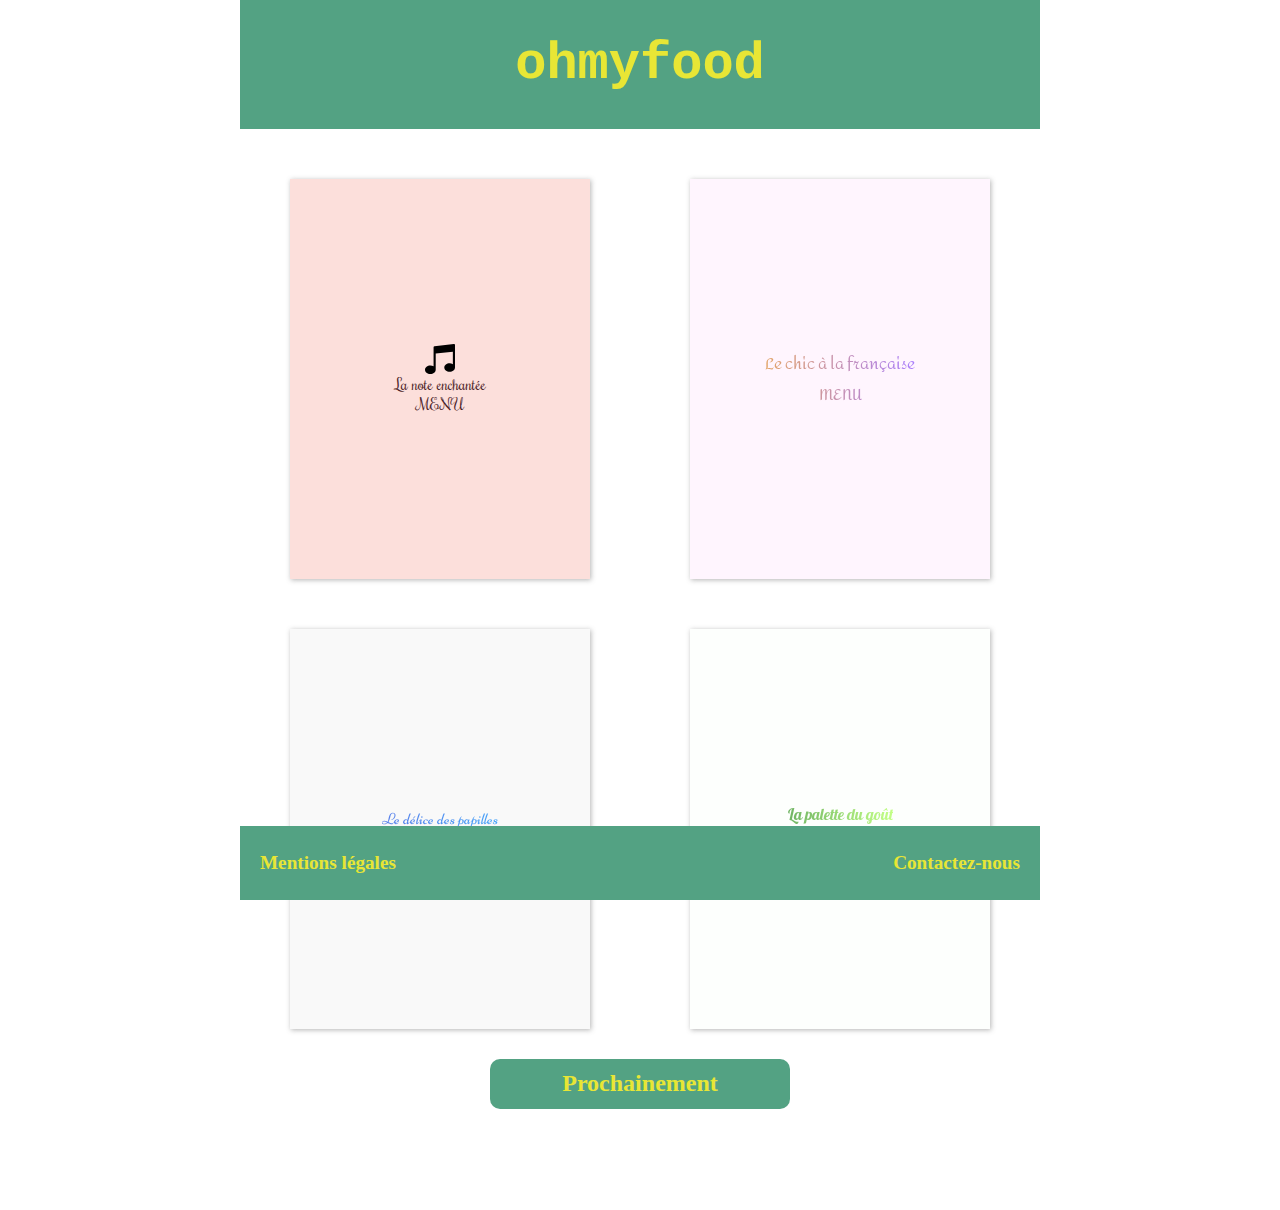
==== index.html @ a9adb23e "Toutes les pages de menus ont été créer et sont presque fini, le menu principal est presque fini ega" ====
<!DOCTYPE html>
<html>
  <head>
    <meta charset="utf-8"/>
    <link rel="stylesheet" href="./css/indexohmyfood.css" />
    <title>Oh My Food</title>
  </head>
  <body>
    <div id="contener">
      <header>
        <h1>ohmyfood</h1>
      </header>
      <div id="main">
        <section id="fourpages">
          <div class="page" id="menu1">
            <a href="./html/page1.html">
              <div class="btnmenu" id="btnmenu1">
                <img id="note" src="./images/music.svg" alt="Note de musique">
                <span>La note enchantée</span>
                <span>MENU</span>
              </div>
            </a>
          </div>
          <div class="page" id="menu2">
            <a href="./html/page2.html">
              <div class="btnmenu" id="btnmenu2">
                <span>Le chic à la française</span>
                <span>MENU</span>
              </div>
            </a>
          </div>
          <div class="page" id="menu3">
            <a href="./html/page3.html">
              <div class="btnmenu" id="btnmenu3">
                <span>Le délice des papilles</span>
                <span>MENU</span>
              </div>
            </a>
          </div>
          <div class="page" id="menu4">
            <a href="./html/page3.html">
              <div class="btnmenu" id="btnmenu4">
                <span>La palette du goût</span>
                <span>MENU</span>
              </div>
            </a>
          </div>
        </section>
        <section id="soon">
          <div id="btnsoon">
            <h2>Prochainement</h2>
          </div>
        </section>
      </div>
      <footer>
        <div class="btnwiggle">
          <h3>Mentions légales</h3>
        </div>
        <div class="btnwiggle">
          <h3>Contactez-nous</h3>
        </div>
      </footer>
    </div>
  </body>
</html>
---- css/indexohmyfood.css ----
@font-face {
  font-family: "police1";
  src: url("../Polices/Rochester/Rochester-Regular.ttf");
}

@font-face {
  font-family: "police2";
  src: url("../Polices/Amita/Amita-Regular.ttf");
}

@font-face {
  font-family: "police3";
  src: url("../Polices/Niconne/Niconne-Regular.ttf");
}

@font-face {
  font-family: "police4";
  src: url("../Polices/Galada/Galada-Regular.ttf");
}

a{
  text-decoration: none;
}

h1{
  font-size: 4em;
  color: rgb(232, 230, 53);
  font-weight: bold;
  font-family: monospace;
}

h2{
  font-size: 1.5em;
  color: rgb(232, 230, 53);
}

h3{
  font-size: 1.2em;
  color: rgb(232, 230, 53);
}

body {
  display: flex;
  min-height: 100%;
  margin: 0 auto;
}

#contener{
  display: flex;
  flex-direction: column;
  margin: 0 auto;
  width: 800px;
}

header{
  display: flex;
  background-color: rgb(83, 162, 131);
  justify-content: center;
  width: 100%;

}

#main{
  display: flex;
  flex-direction: column;
  padding: 0px 0px 100px 0px;
}

.page{
  display: flex;
  width: 300px;
  height: 400px;
  justify-content: center;
  margin-top: 50px;
  align-items: center;
  box-shadow: 1px 1px 5px rgba(99, 99, 99, 0.48);
}

#menu1{
  background-color: rgb(252, 223, 219);
}

#menu2{
  background-color: rgb(255, 245, 254);
}

#menu3{
  background-color: rgb(249, 249, 249);
}

#menu4{
  background-color: rgb(253, 255, 253);
}

.btnmenu{
  display: flex;
  justify-content: center;
  align-items: center;
  flex-direction: column;
  transition: transform 800ms;
  cursor: pointer;
}

#note{
  width: 30px;
  height: 30px;
}

#btnmenu1{
  font-family: "police1";
  color: rgb(76, 35, 40);
}

#btnmenu2{
  font-family: "police2";
  background: -webkit-linear-gradient(left, rgb(226, 164, 103) , rgb(169, 126, 253) 100%);
  color: transparent;
  -webkit-background-clip: text;
}

#btnmenu3{
  font-family: "police3";
  background: -webkit-linear-gradient(left, rgb(87, 126, 234) , rgb(73, 164, 249) 100%);
  color: transparent;
  -webkit-background-clip: text;
}

#btnmenu4{
  font-family: "police4";
  background: -webkit-linear-gradient(left, rgb(113, 181, 101) , rgb(195, 255, 135) 100%);
  color: transparent;
  -webkit-background-clip: text;
}

.btnmenu:hover{
  transform: scale(1.5);
}

#soon{
  display: flex;
  justify-content: center;
}

#btnsoon{
  background-color: rgb(83, 162, 131);
  border-radius:10px;
  width: 300px;
  height: 50px;
  margin-top: 30px;
  display: flex;
  justify-content: center;
  align-items: center;
  cursor: pointer;
}

#btnsoon:after {
  display: inline-block;
  animation: dotty steps(1,end) 2s infinite;
  content: '';
  color: rgb(232, 230, 53);
  font-size: 1.5em;
}

@keyframes dotty {
  0%   { content: ''; }
  25%  { content: '.'; }
  50%  { content: '..'; }
  75%  { content: '...'; }
  100% { content: ''; }
}

footer{
  display: flex;
  background-color: rgb(83, 162, 131);
  bottom: 0;
  margin: 0 auto;
  padding-top: 7px;
  padding-bottom: 7px;
  width: 800px;
  justify-content: space-between;
  position: fixed;
}

.btnwiggle{
padding: 0px 20px 0px 20px;
cursor: pointer;
}

.btnwiggle:hover{
  animation: wiggle 0.5s;
  animation-iteration-count: infinite;
}

@keyframes wiggle {
  0% { transform: translate(1px, 1px) rotate(0deg); }
  10% { transform: translate(-1px, -2px) rotate(-1deg); }
  20% { transform: translate(-3px, 0px) rotate(1deg); }
  30% { transform: translate(3px, 2px) rotate(0deg); }
  40% { transform: translate(1px, -1px) rotate(1deg); }
  50% { transform: translate(-1px, 2px) rotate(-1deg); }
  60% { transform: translate(-3px, 1px) rotate(0deg); }
  70% { transform: translate(3px, 1px) rotate(-1deg); }
  80% { transform: translate(-1px, -1px) rotate(1deg); }
  90% { transform: translate(1px, 2px) rotate(0deg); }
  100% { transform: translate(1px, -2px) rotate(-1deg); }
}

@media (max-width: 575px){

  #fourpages{
    display: flex;
    flex-direction: column;
    justify-content: space-around;
  }
}

@media (min-width: 600px){

  #fourpages{
    display: flex;
    flex-wrap: wrap;
    justify-content: space-around;
  }
}
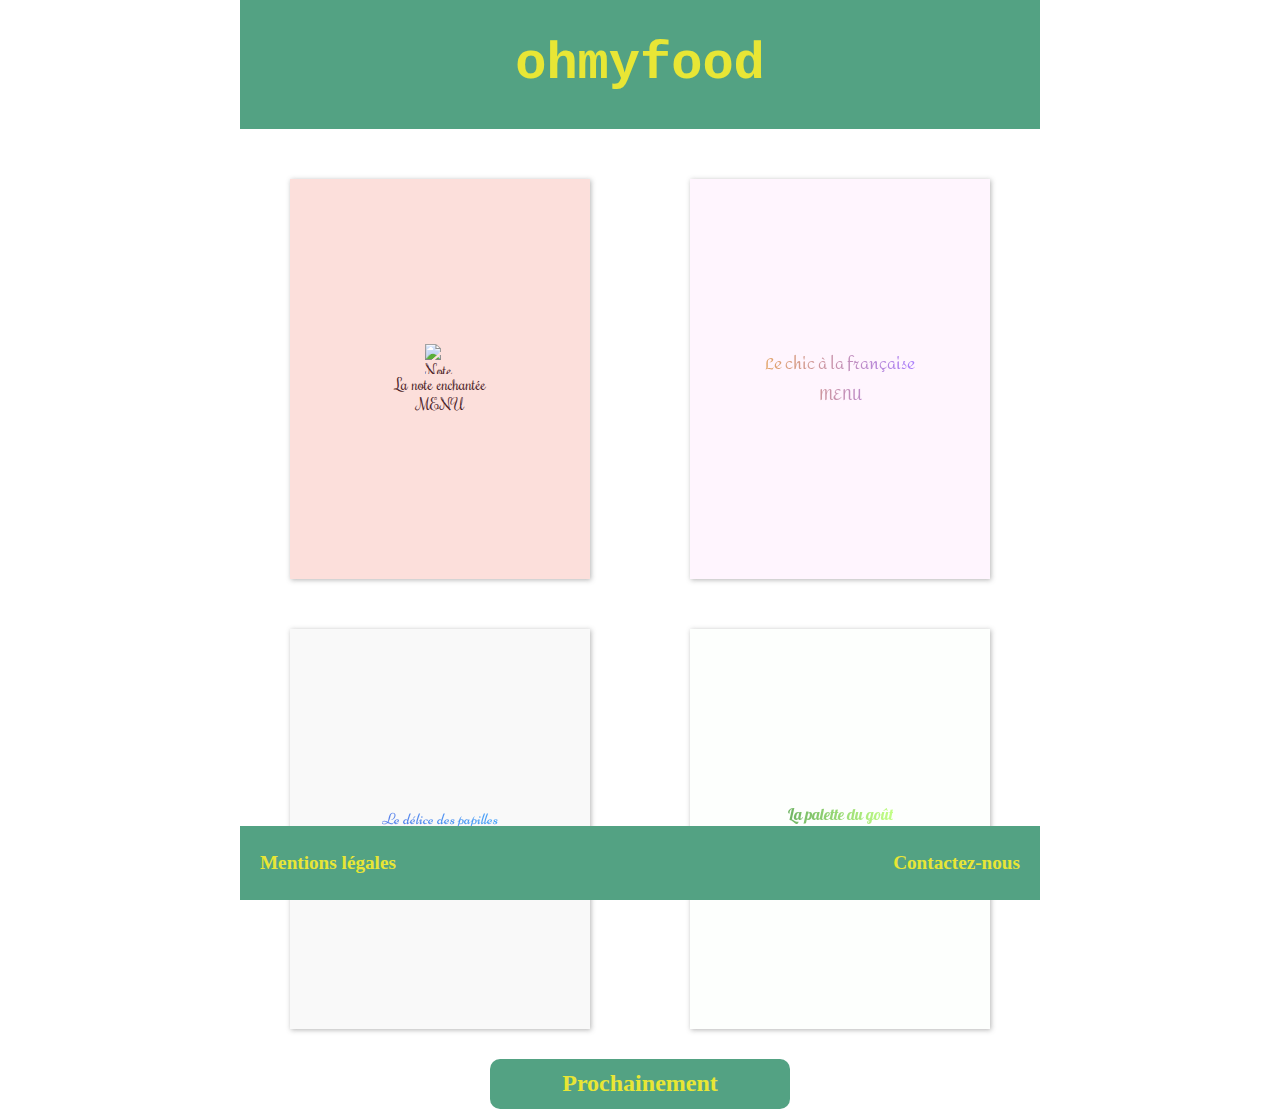
==== commit ddb3aabc: "w3c" ====
--- a/index.html
+++ b/index.html
@@ -1,5 +1,5 @@
 <!DOCTYPE html>
-<html>
+<html lang="fr">
   <head>
     <meta charset="utf-8"/>
     <link rel="stylesheet" href="./css/indexohmyfood.css" />
@@ -10,56 +10,57 @@
       <header>
         <h1>ohmyfood</h1>
       </header>
-      <div id="main">
-        <section id="fourpages">
-          <div class="page" id="menu1">
-            <a href="./html/page1.html">
-              <div class="btnmenu" id="btnmenu1">
-                <img id="note" src="./images/music.svg" alt="Note de musique">
-                <span>La note enchantée</span>
-                <span>MENU</span>
-              </div>
-            </a>
-          </div>
-          <div class="page" id="menu2">
-            <a href="./html/page2.html">
-              <div class="btnmenu" id="btnmenu2">
-                <span>Le chic à la française</span>
-                <span>MENU</span>
-              </div>
-            </a>
-          </div>
-          <div class="page" id="menu3">
-            <a href="./html/page3.html">
-              <div class="btnmenu" id="btnmenu3">
-                <span>Le délice des papilles</span>
-                <span>MENU</span>
-              </div>
-            </a>
-          </div>
-          <div class="page" id="menu4">
-            <a href="./html/page3.html">
-              <div class="btnmenu" id="btnmenu4">
-                <span>La palette du goût</span>
-                <span>MENU</span>
-              </div>
-            </a>
-          </div>
-        </section>
-        <section id="soon">
-          <div id="btnsoon">
-            <h2>Prochainement</h2>
-          </div>
-        </section>
-      </div>
-      <footer>
+      <main id="fourpages">
+        <div class="page" id="menu1">
+          <a href="./html/page1.html">
+            <div class="btnmenu" id="btnmenu1">
+              <img id="note" src="./images/note.png" alt="Note de musique">
+              <span>La note enchantée</span>
+              <span id="spanmenu1">MENU</span>
+            </div>
+          </a>
+        </div>
+        <div class="page" id="menu2">
+          <a href="./html/page2.html">
+            <div class="btnmenu" id="btnmenu2">
+              <span>Le chic à la française</span>
+              <span id="spanmenu2">MENU</span>
+            </div>
+          </a>
+        </div>
+        <div class="page" id="menu3">
+          <a href="./html/page3.html">
+            <div class="btnmenu" id="btnmenu3">
+              <span>Le délice des papilles</span>
+              <span id="spanmenu3">MENU</span>
+            </div>
+          </a>
+        </div>
+        <div class="page" id="menu4">
+          <a href="./html/page4.html">
+            <div class="btnmenu" id="btnmenu4">
+              <span>La palette du goût</span>
+              <span id="spanmenu4">MENU</span>
+            </div>
+          </a>
+        </div>
+      <section id="soon">
+        <div id="btnsoon">
+          <h2>Prochainement</h2>
+        </div>
+      </section>
+    </main>
+    <footer>
+      <a href="./html/mentionpage.html">
         <div class="btnwiggle">
           <h3>Mentions légales</h3>
         </div>
+      </a>
+      <a href="mailto:ohmyfood@gmail.com">
         <div class="btnwiggle">
           <h3>Contactez-nous</h3>
         </div>
-      </footer>
-    </div>
+      </a>
+    </footer>
   </body>
 </html>
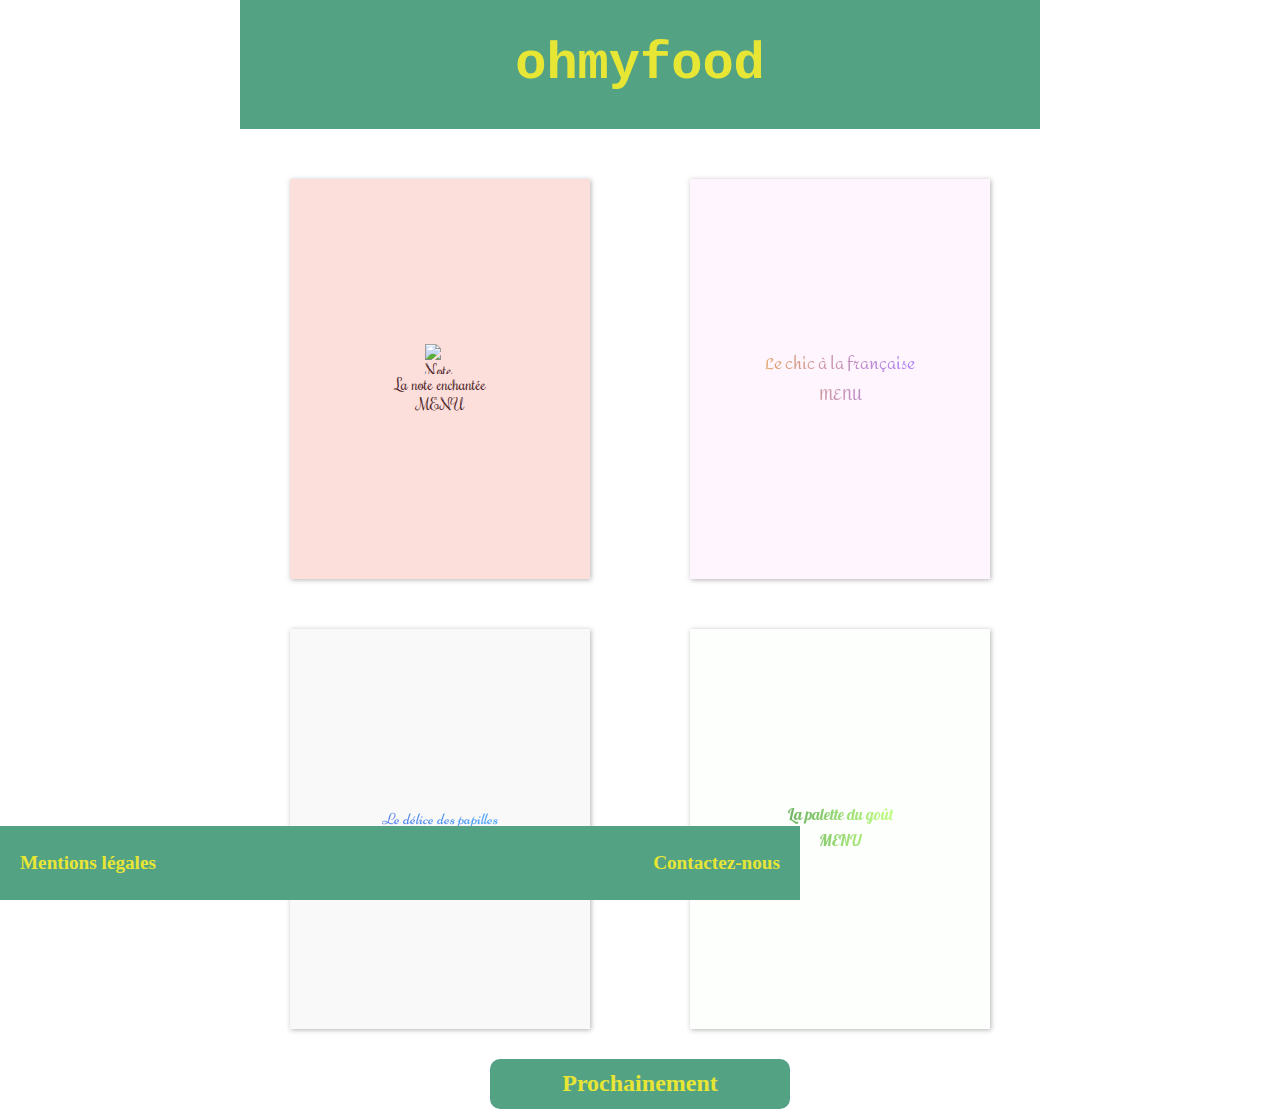
==== commit c51be2b5: "w3c" ====
--- a/index.html
+++ b/index.html
@@ -50,6 +50,7 @@
         </div>
       </section>
     </main>
+  </div>
     <footer>
       <a href="./html/mentionpage.html">
         <div class="btnwiggle">
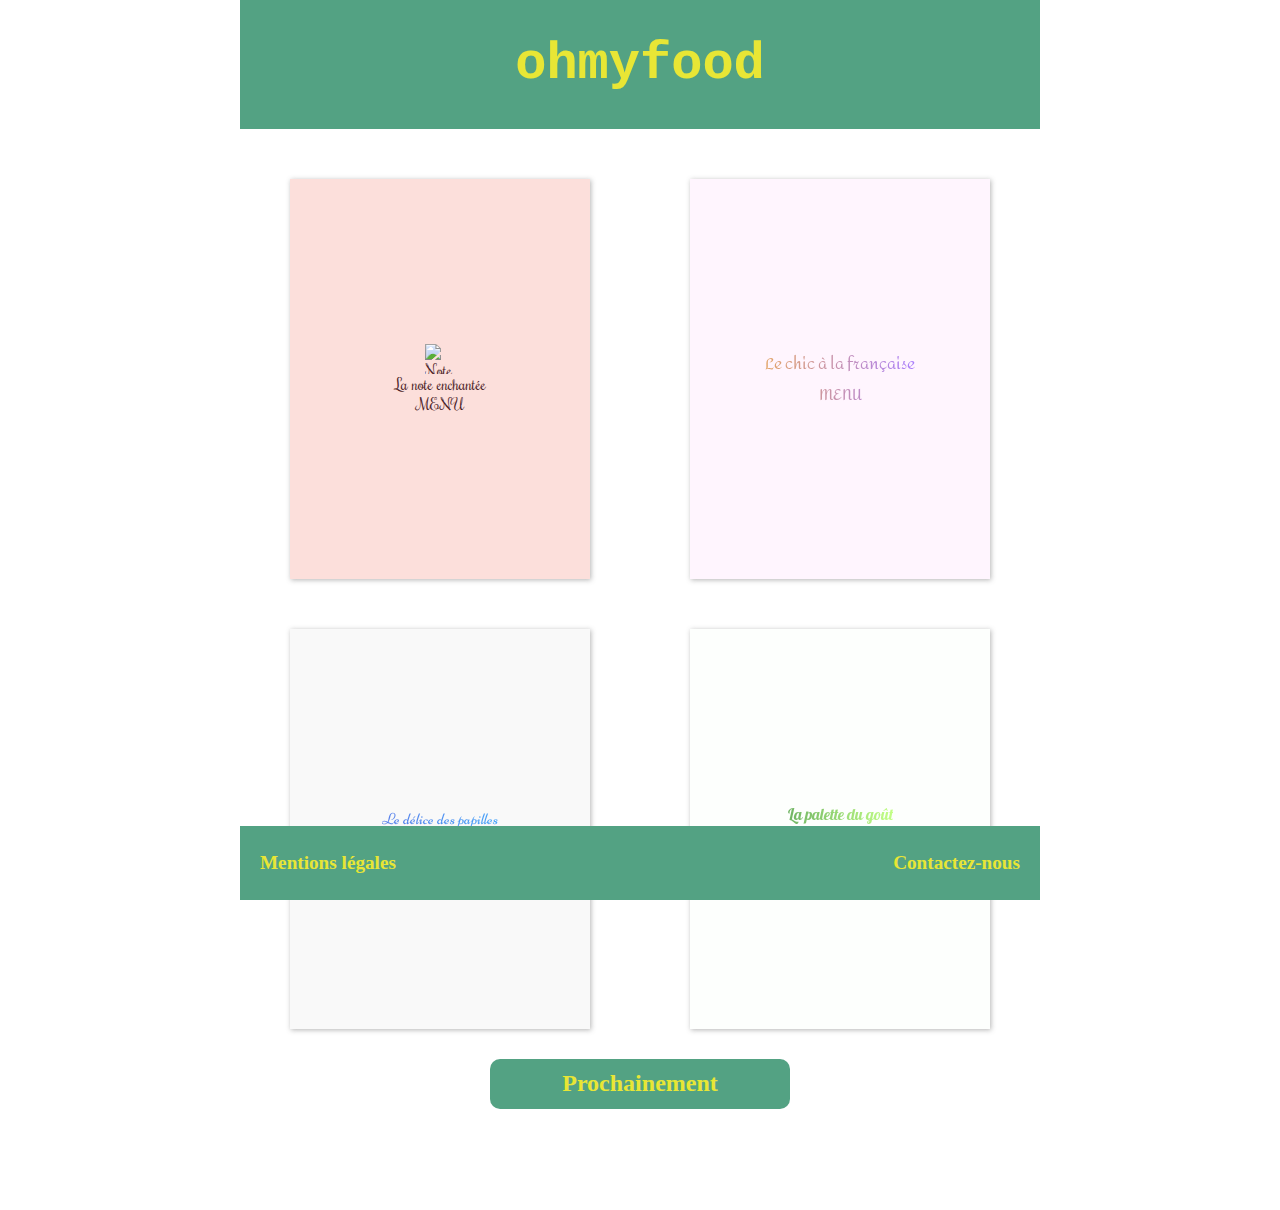
==== commit 795e465b: "reparation modif pour w3c" ====
--- a/index.html
+++ b/index.html
@@ -1,5 +1,5 @@
 <!DOCTYPE html>
-<html lang="fr">
+<html>
   <head>
     <meta charset="utf-8"/>
     <link rel="stylesheet" href="./css/indexohmyfood.css" />
@@ -10,58 +10,60 @@
       <header>
         <h1>ohmyfood</h1>
       </header>
-      <main id="fourpages">
-        <div class="page" id="menu1">
-          <a href="./html/page1.html">
-            <div class="btnmenu" id="btnmenu1">
-              <img id="note" src="./images/note.png" alt="Note de musique">
-              <span>La note enchantée</span>
-              <span id="spanmenu1">MENU</span>
-            </div>
-          </a>
-        </div>
-        <div class="page" id="menu2">
-          <a href="./html/page2.html">
-            <div class="btnmenu" id="btnmenu2">
-              <span>Le chic à la française</span>
-              <span id="spanmenu2">MENU</span>
-            </div>
-          </a>
-        </div>
-        <div class="page" id="menu3">
-          <a href="./html/page3.html">
-            <div class="btnmenu" id="btnmenu3">
-              <span>Le délice des papilles</span>
-              <span id="spanmenu3">MENU</span>
-            </div>
-          </a>
-        </div>
-        <div class="page" id="menu4">
-          <a href="./html/page4.html">
-            <div class="btnmenu" id="btnmenu4">
-              <span>La palette du goût</span>
-              <span id="spanmenu4">MENU</span>
-            </div>
-          </a>
-        </div>
-      <section id="soon">
-        <div id="btnsoon">
-          <h2>Prochainement</h2>
-        </div>
-      </section>
-    </main>
-  </div>
-    <footer>
-      <a href="./html/mentionpage.html">
-        <div class="btnwiggle">
-          <h3>Mentions légales</h3>
-        </div>
-      </a>
-      <a href="mailto:ohmyfood@gmail.com">
-        <div class="btnwiggle">
-          <h3>Contactez-nous</h3>
-        </div>
-      </a>
-    </footer>
+      <div id="main">
+        <section id="fourpages">
+          <div class="page" id="menu1">
+            <a href="./html/page1.html">
+              <div class="btnmenu" id="btnmenu1">
+                <img id="note" src="./images/note.png" alt="Note de musique">
+                <span>La note enchantée</span>
+                <span id="spanmenu1">MENU</span>
+              </div>
+            </a>
+          </div>
+          <div class="page" id="menu2">
+            <a href="./html/page2.html">
+              <div class="btnmenu" id="btnmenu2">
+                <span>Le chic à la française</span>
+                <span id="spanmenu2">MENU</span>
+              </div>
+            </a>
+          </div>
+          <div class="page" id="menu3">
+            <a href="./html/page3.html">
+              <div class="btnmenu" id="btnmenu3">
+                <span>Le délice des papilles</span>
+                <span id="spanmenu3">MENU</span>
+              </div>
+            </a>
+          </div>
+          <div class="page" id="menu4">
+            <a href="./html/page4.html">
+              <div class="btnmenu" id="btnmenu4">
+                <span>La palette du goût</span>
+                <span id="spanmenu4">MENU</span>
+              </div>
+            </a>
+          </div>
+        </section>
+        <section id="soon">
+          <div id="btnsoon">
+            <h2>Prochainement</h2>
+          </div>
+        </section>
+      </div>
+      <footer>
+        <a href="./html/mentionpage.html">
+          <div class="btnwiggle">
+            <h3>Mentions légales</h3>
+          </div>
+        </a>
+        <a href="mailto:ohmyfood@gmail.com">
+          <div class="btnwiggle">
+            <h3>Contactez-nous</h3>
+          </div>
+        </a>
+      </footer>
+    </div>
   </body>
 </html>
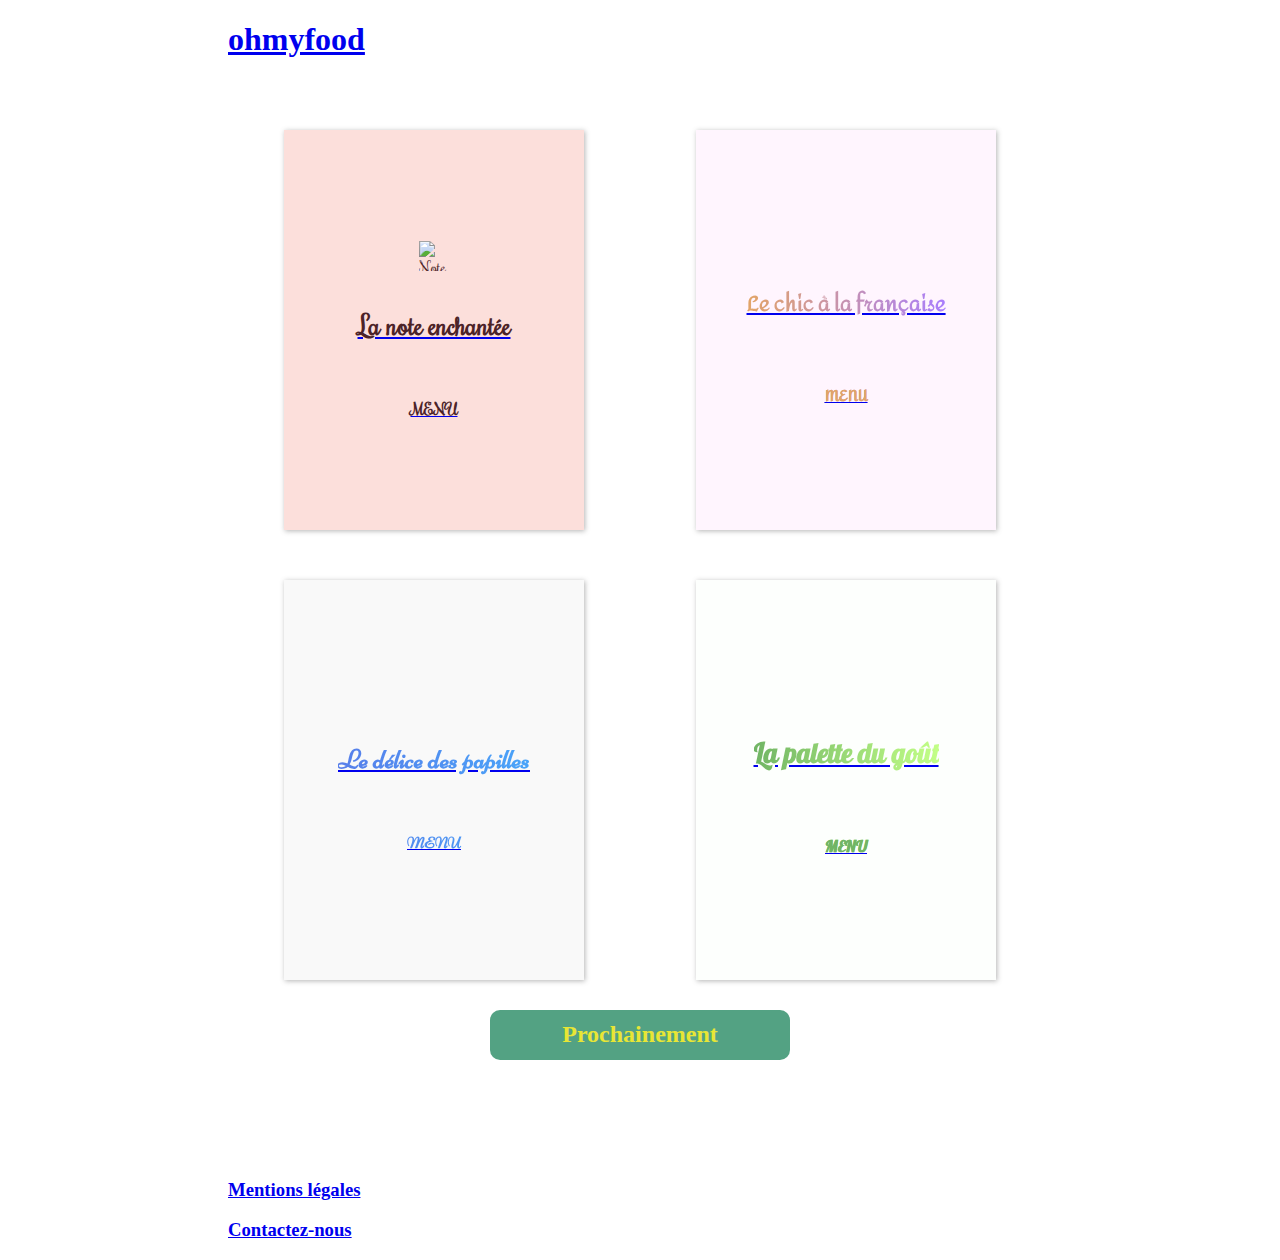
==== commit 16902291: "modif couleur anim bordure" ====
--- a/index.html
+++ b/index.html
@@ -1,57 +1,62 @@
 <!DOCTYPE html>
-<html>
+<html lang=fr>
   <head>
     <meta charset="utf-8"/>
-    <link rel="stylesheet" href="./css/indexohmyfood.css" />
+    <meta name="viewport" content="width=device-width, initial-scale=1"/>
+    <link rel="stylesheet" href="./css/index.css" />
+    <link rel="stylesheet" href="./css/footer.css" />
+    <link rel="stylesheet" href="./css/header.css" />
     <title>Oh My Food</title>
   </head>
   <body>
     <div id="contener">
-      <header>
-        <h1>ohmyfood</h1>
-      </header>
-      <div id="main">
-        <section id="fourpages">
-          <div class="page" id="menu1">
-            <a href="./html/page1.html">
+      <a href="./index.html">
+        <header>
+          <h1 >ohmyfood</h1>
+        </header>
+      </a>
+      <main>
+        <article id="fourpages">
+          <a href="./html/page1.html">
+            <section class="page" id="menu1">
               <div class="btnmenu" id="btnmenu1">
                 <img id="note" src="./images/note.png" alt="Note de musique">
-                <span>La note enchantée</span>
+                <h4>La note enchantée</h4>
                 <span id="spanmenu1">MENU</span>
               </div>
-            </a>
-          </div>
-          <div class="page" id="menu2">
-            <a href="./html/page2.html">
+            </section>
+          </a>
+          <a href="./html/page2.html">
+            <section class="page" id="menu2">
               <div class="btnmenu" id="btnmenu2">
-                <span>Le chic à la française</span>
+                <h5>Le chic à la française</h5>
                 <span id="spanmenu2">MENU</span>
               </div>
-            </a>
-          </div>
-          <div class="page" id="menu3">
-            <a href="./html/page3.html">
+            </section>
+          </a>
+          <a href="./html/page3.html">
+            <section class="page" id="menu3">
               <div class="btnmenu" id="btnmenu3">
-                <span>Le délice des papilles</span>
+                <h4>Le délice des papilles</h4>
                 <span id="spanmenu3">MENU</span>
               </div>
-            </a>
-          </div>
-          <div class="page" id="menu4">
-            <a href="./html/page4.html">
+            </section>
+          </a>
+          <a href="./html/page4.html">
+            <section class="page" id="menu4">
               <div class="btnmenu" id="btnmenu4">
-                <span>La palette du goût</span>
+                <h4>La palette du goût</h4>
                 <span id="spanmenu4">MENU</span>
               </div>
-            </a>
-          </div>
-        </section>
+            </section>
+          </a>
+        </article>
         <section id="soon">
           <div id="btnsoon">
             <h2>Prochainement</h2>
           </div>
         </section>
-      </div>
+      </main>
       <footer>
         <a href="./html/mentionpage.html">
           <div class="btnwiggle">
--- a/css/index.css
+++ b/css/index.css
@@ -0,0 +1,203 @@
+@font-face {
+  font-family: "police1";
+  src: url("../Polices/Rochester/Rochester-Regular.ttf");
+}
+
+@font-face {
+  font-family: "police2";
+  src: url("../Polices/Amita/Amita-Regular.ttf");
+}
+
+@font-face {
+  font-family: "police3";
+  src: url("../Polices/Niconne/Niconne-Regular.ttf");
+}
+
+@font-face {
+  font-family: "police4";
+  src: url("../Polices/Galada/Galada-Regular.ttf");
+}
+
+h2{
+  font-size: 1.5rem;
+  color: rgb(232, 230, 53);
+}
+
+h4{
+  font-size: 1.7rem;
+}
+
+h5{
+  font-size: 1.3rem;
+}
+
+body {
+  display: flex;
+  min-height: 100%;
+  margin: 0 auto;
+  font-size: 16px;
+}
+
+#contener{
+  display: flex;
+  flex-direction: column;
+  margin: 0 auto;
+  width: 824px;
+}
+
+main{
+  display: flex;
+  flex-direction: column;
+  padding: 0px 0px 100px 0px;
+}
+
+.page{
+  display: flex;
+  width: 300px;
+  height: 400px;
+  justify-content: center;
+  margin-top: 50px;
+  align-items: center;
+  box-shadow: 1px 1px 5px rgba(99, 99, 99, 0.48);
+}
+
+#spanmenu1{
+  font-weight: bold;
+  padding-top: 20px;
+}
+
+#spanmenu2{
+  font-weight: bold;
+  color: rgb(226, 164, 103);
+  padding-top: 20px;
+}
+
+#spanmenu3{
+  font-weight: bold;
+  padding-top: 20px;
+}
+
+#spanmenu4{
+  font-weight: bold;
+  color: rgb(113, 181, 101);
+  padding-top: 20px;
+}
+
+#menu1{
+  background-color: rgb(252, 223, 219);
+}
+
+#menu2{
+  background-color: rgb(255, 245, 254);
+}
+
+#menu3{
+  background-color: rgb(249, 249, 249);
+}
+
+#menu4{
+  background-color: rgb(253, 255, 253);
+}
+
+.btnmenu{
+  display: flex;
+  justify-content: center;
+  align-items: center;
+  flex-direction: column;
+  transition: transform 800ms;
+  cursor: pointer;
+}
+
+.btnmenu:hover{
+  transform: scale(1.5);
+}
+
+#note{
+  width: 30px;
+  height: 30px;
+}
+
+#btnmenu1{
+  font-family: "police1";
+  color: rgb(76, 35, 40);
+}
+
+#btnmenu2{
+  font-family: "police2";
+  background: -webkit-linear-gradient(left, rgb(226, 164, 103) , rgb(169, 126, 253) 100%);
+  color: rgba(255,255,255,0);
+  -webkit-background-clip: text;
+}
+
+#btnmenu3{
+  font-family: "police3";
+  background: -webkit-linear-gradient(left, rgb(87, 126, 234) , rgb(73, 164, 249) 100%);
+  color: rgba(255,255,255,0);
+  -webkit-background-clip: text;
+}
+
+#btnmenu4{
+  font-family: "police4";
+  background: -webkit-linear-gradient(left, rgb(113, 181, 101) , rgb(195, 255, 135) 100%);
+  color: rgba(255,255,255,0);
+  -webkit-background-clip: text;
+}
+
+#soon{
+  display: flex;
+  justify-content: center;
+}
+
+#btnsoon{
+  background-color: rgb(83, 162, 131);
+  border-radius:10px;
+  width: 300px;
+  height: 50px;
+  margin-top: 30px;
+  display: flex;
+  justify-content: center;
+  align-items: center;
+  cursor: pointer;
+}
+
+#btnsoon:after {
+  display: inline-block;
+  animation: dotty steps(1,end) 2s infinite;
+  content: '';
+  color: rgb(232, 230, 53);
+  font-size: 1.5em;
+}
+
+@keyframes dotty {
+  0%   { content: ''; }
+  25%  { content: '.'; }
+  50%  { content: '..'; }
+  75%  { content: '...'; }
+  100% { content: ''; }
+}
+
+@media (max-width: 599px){
+
+  #fourpages{
+    display: flex;
+    flex-direction: column;
+    margin: 0 auto;
+  }
+  footer{
+    width: 100%;
+  }
+}
+
+@media (min-width: 600px){
+
+
+
+  #fourpages{
+    display: flex;
+    flex-wrap: wrap;
+    justify-content: space-around;
+  }
+  footer{
+    width: 824px;
+  }
+}
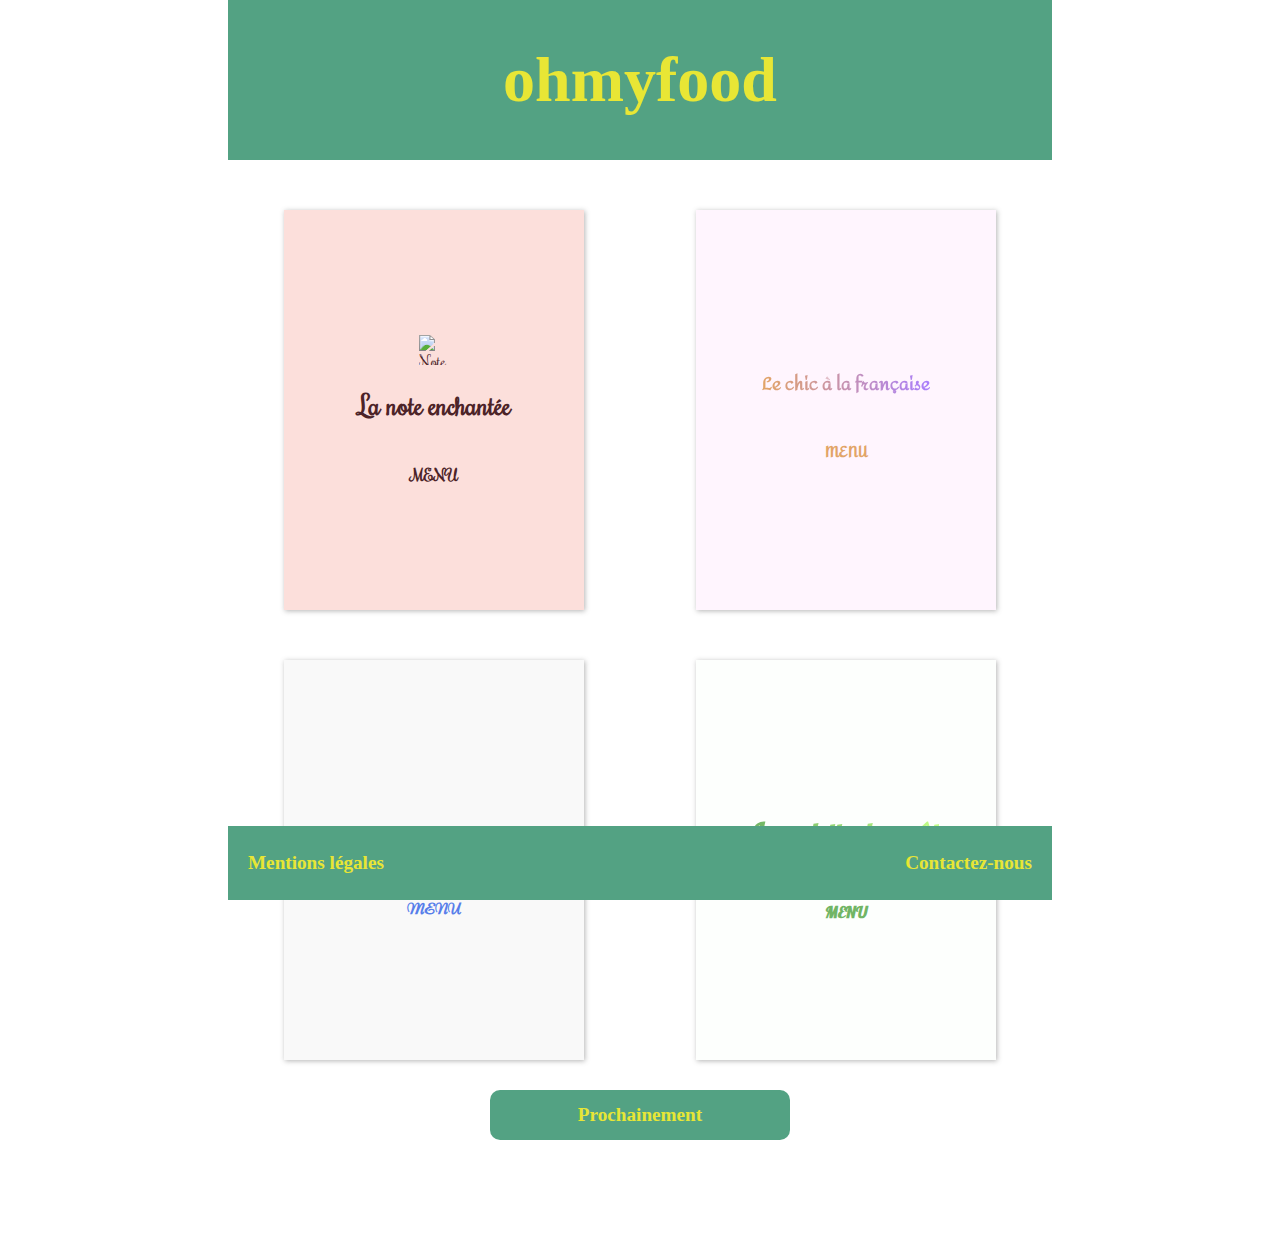
==== commit 94010ff2: "correction pour soutenance" ====
--- a/index.html
+++ b/index.html
@@ -1,5 +1,5 @@
 <!DOCTYPE html>
-<html lang=fr>
+<html lang="fr">
   <head>
     <meta charset="utf-8"/>
     <meta name="viewport" content="width=device-width, initial-scale=1"/>
@@ -12,61 +12,55 @@
     <div id="contener">
       <a href="./index.html">
         <header>
-          <h1 >ohmyfood</h1>
+          <h1>ohmyfood</h1>
         </header>
       </a>
       <main>
         <article id="fourpages">
-          <a href="./html/page1.html">
-            <section class="page" id="menu1">
-              <div class="btnmenu" id="btnmenu1">
+          <a href="./html/la_note_enchantée.html">
+            <section class="page" id="menu1"> <!-- page du menu la note enchantée-->
+              <div class="btnmenu"> <!-- bouton du menu la note enchantée -->
                 <img id="note" src="./images/note.png" alt="Note de musique">
-                <h4>La note enchantée</h4>
+                <h2 id="btnmenu1">La note enchantée</h2>
                 <span id="spanmenu1">MENU</span>
               </div>
             </section>
           </a>
-          <a href="./html/page2.html">
-            <section class="page" id="menu2">
-              <div class="btnmenu" id="btnmenu2">
-                <h5>Le chic à la française</h5>
-                <span id="spanmenu2">MENU</span>
+          <a href="./html/le_chic_a_la_française.html">
+            <section class="page" id="menu2"> <!-- page du menu le chic à la française-->
+              <div class="btnmenu"> <!-- bouton du menu le chic à la française-->
+                <h2 id="btnmenu2">Le chic à la française</h2>
+                <span id="spanmenu2" >MENU</span>
               </div>
             </section>
           </a>
-          <a href="./html/page3.html">
-            <section class="page" id="menu3">
-              <div class="btnmenu" id="btnmenu3">
-                <h4>Le délice des papilles</h4>
+          <a href="./html/le_delice_des_papilles.html">
+            <section class="page" id="menu3"> <!-- page du menu le délice des papilles-->
+              <div class="btnmenu"> <!-- bouton du menu le délice des papilles-->
+                <h2 id="btnmenu3">Le délice des papilles</h2>
                 <span id="spanmenu3">MENU</span>
               </div>
             </section>
           </a>
-          <a href="./html/page4.html">
-            <section class="page" id="menu4">
-              <div class="btnmenu" id="btnmenu4">
-                <h4>La palette du goût</h4>
+          <a href="./html/la_palette_du_gout.html">
+            <section class="page" id="menu4"> <!-- page du menu la palette du goût-->
+              <div class="btnmenu"> <!-- bouton du menu la palette du goût-->
+                <h2 id="btnmenu4">La palette du goût</h2>
                 <span id="spanmenu4">MENU</span>
               </div>
             </section>
           </a>
         </article>
-        <section id="soon">
-          <div id="btnsoon">
-            <h2>Prochainement</h2>
-          </div>
+        <section id="soon"> <!-- partie prochainement--> <!-- bouton prochainement-->
+          <h3 id="btnsoon">Prochainement</h3>
         </section>
       </main>
       <footer>
         <a href="./html/mentionpage.html">
-          <div class="btnwiggle">
-            <h3>Mentions légales</h3>
-          </div>
+          <h3 class="btnwiggle">Mentions légales</h3> <!-- bouton mention -->
         </a>
         <a href="mailto:ohmyfood@gmail.com">
-          <div class="btnwiggle">
-            <h3>Contactez-nous</h3>
-          </div>
+          <h3 class="btnwiggle">Contactez-nous</h3> <!-- bouton contact-->
         </a>
       </footer>
     </div>
--- a/css/index.css
+++ b/css/index.css
@@ -18,17 +18,13 @@
   src: url("../Polices/Galada/Galada-Regular.ttf");
 }
 
+h4{
+  font-size: 1.5rem;
+  color: rgba(232, 230, 53, 1);
+}
+
 h2{
-  font-size: 1.5rem;
-  color: rgb(232, 230, 53);
-}
-
-h4{
   font-size: 1.7rem;
-}
-
-h5{
-  font-size: 1.3rem;
 }
 
 body {
@@ -68,35 +64,41 @@
 
 #spanmenu2{
   font-weight: bold;
-  color: rgb(226, 164, 103);
+  color: rgba(226, 164, 103,1);
   padding-top: 20px;
 }
 
 #spanmenu3{
   font-weight: bold;
   padding-top: 20px;
+  color: rgba(87, 126, 234,1);
 }
 
 #spanmenu4{
   font-weight: bold;
-  color: rgb(113, 181, 101);
+  color: rgba(113, 181, 101,1);
   padding-top: 20px;
 }
 
 #menu1{
-  background-color: rgb(252, 223, 219);
+  font-family: "police1";
+  background: rgba(252, 223, 219,1);
+  color: rgba(76, 35, 40,1)
 }
 
 #menu2{
-  background-color: rgb(255, 245, 254);
+  background: rgba(255, 245, 254,1);
+  font-family: "police2";
 }
 
 #menu3{
-  background-color: rgb(249, 249, 249);
+  font-family: "police3";
+  background: rgba(249, 249, 249,1);
 }
 
 #menu4{
-  background-color: rgb(253, 255, 253);
+  font-family: "police4";
+  background: rgba(253, 255, 253,1);
 }
 
 .btnmenu{
@@ -104,12 +106,13 @@
   justify-content: center;
   align-items: center;
   flex-direction: column;
-  transition: transform 800ms;
   cursor: pointer;
 }
 
 .btnmenu:hover{
-  transform: scale(1.5);
+  transition-duration: 800ms;
+  opacity: 0.5;
+  transform: scale(1.4);
 }
 
 #note{
@@ -118,38 +121,35 @@
 }
 
 #btnmenu1{
-  font-family: "police1";
-  color: rgb(76, 35, 40);
+  color: rgba(76, 35, 40,1);
 }
 
 #btnmenu2{
-  font-family: "police2";
-  background: -webkit-linear-gradient(left, rgb(226, 164, 103) , rgb(169, 126, 253) 100%);
+  font-size: 1.1rem;
+  background: -webkit-linear-gradient(left, rgba(226, 164, 103,1) , rgba(169, 126, 253,1) 100%);
+  -webkit-background-clip: text;
+  -webkit-text-fill-color: transparent;
+}
+
+#btnmenu3{
+  background: -webkit-linear-gradient(left, rgba(87, 126, 234,1) , rgba(73, 164, 249,1) 100%);
   color: rgba(255,255,255,0);
   -webkit-background-clip: text;
 }
 
-#btnmenu3{
-  font-family: "police3";
-  background: -webkit-linear-gradient(left, rgb(87, 126, 234) , rgb(73, 164, 249) 100%);
+#btnmenu4{
+  background: -webkit-linear-gradient(left, rgba(113, 181, 101,1) , rgba(195, 255, 135,1) 100%);
   color: rgba(255,255,255,0);
   -webkit-background-clip: text;
 }
 
-#btnmenu4{
-  font-family: "police4";
-  background: -webkit-linear-gradient(left, rgb(113, 181, 101) , rgb(195, 255, 135) 100%);
-  color: rgba(255,255,255,0);
-  -webkit-background-clip: text;
-}
-
 #soon{
   display: flex;
   justify-content: center;
 }
 
 #btnsoon{
-  background-color: rgb(83, 162, 131);
+  background: rgba(83, 162, 131,1);
   border-radius:10px;
   width: 300px;
   height: 50px;
@@ -164,7 +164,7 @@
   display: inline-block;
   animation: dotty steps(1,end) 2s infinite;
   content: '';
-  color: rgb(232, 230, 53);
+  color: rgba(232, 230, 53,1);
   font-size: 1.5em;
 }
 
--- a/css/footer.css
+++ b/css/footer.css
@@ -0,0 +1,40 @@
+h3{
+  font-size: 1.2em;
+  color: rgb(232, 230, 53);
+}
+
+footer{
+  display: flex;
+  background: rgb(83, 162, 131);
+  bottom: 0;
+  margin: 0 auto;
+  padding-top: 7px;
+  padding-bottom: 7px;
+  justify-content: space-between;
+  position: fixed;
+  font-family: serif;
+}
+
+.btnwiggle{
+padding: 0px 20px 0px 20px;
+cursor: pointer;
+}
+
+.btnwiggle:hover{
+  animation: wiggle 0.5s;
+  animation-iteration-count: infinite;
+}
+
+@keyframes wiggle {
+  0% { transform: translate(1px, 1px) rotate(0deg); }
+  10% { transform: translate(-1px, -2px) rotate(-1deg); }
+  20% { transform: translate(-3px, 0px) rotate(1deg); }
+  30% { transform: translate(3px, 2px) rotate(0deg); }
+  40% { transform: translate(1px, -1px) rotate(1deg); }
+  50% { transform: translate(-1px, 2px) rotate(-1deg); }
+  60% { transform: translate(-3px, 1px) rotate(0deg); }
+  70% { transform: translate(3px, 1px) rotate(-1deg); }
+  80% { transform: translate(-1px, -1px) rotate(1deg); }
+  90% { transform: translate(1px, 2px) rotate(0deg); }
+  100% { transform: translate(1px, -2px) rotate(-1deg); }
+}
--- a/css/header.css
+++ b/css/header.css
@@ -0,0 +1,18 @@
+header{
+  display: flex;
+  background: rgb(83, 162, 131);
+  justify-content: center;
+  width: 100%;
+}
+
+h1{
+  font-size: 4em;
+  color: rgb(232, 230, 53);
+  font-weight: bold;
+  font-family: monospace;
+  font-family: serif;
+}
+
+a{
+  text-decoration: none;
+}
